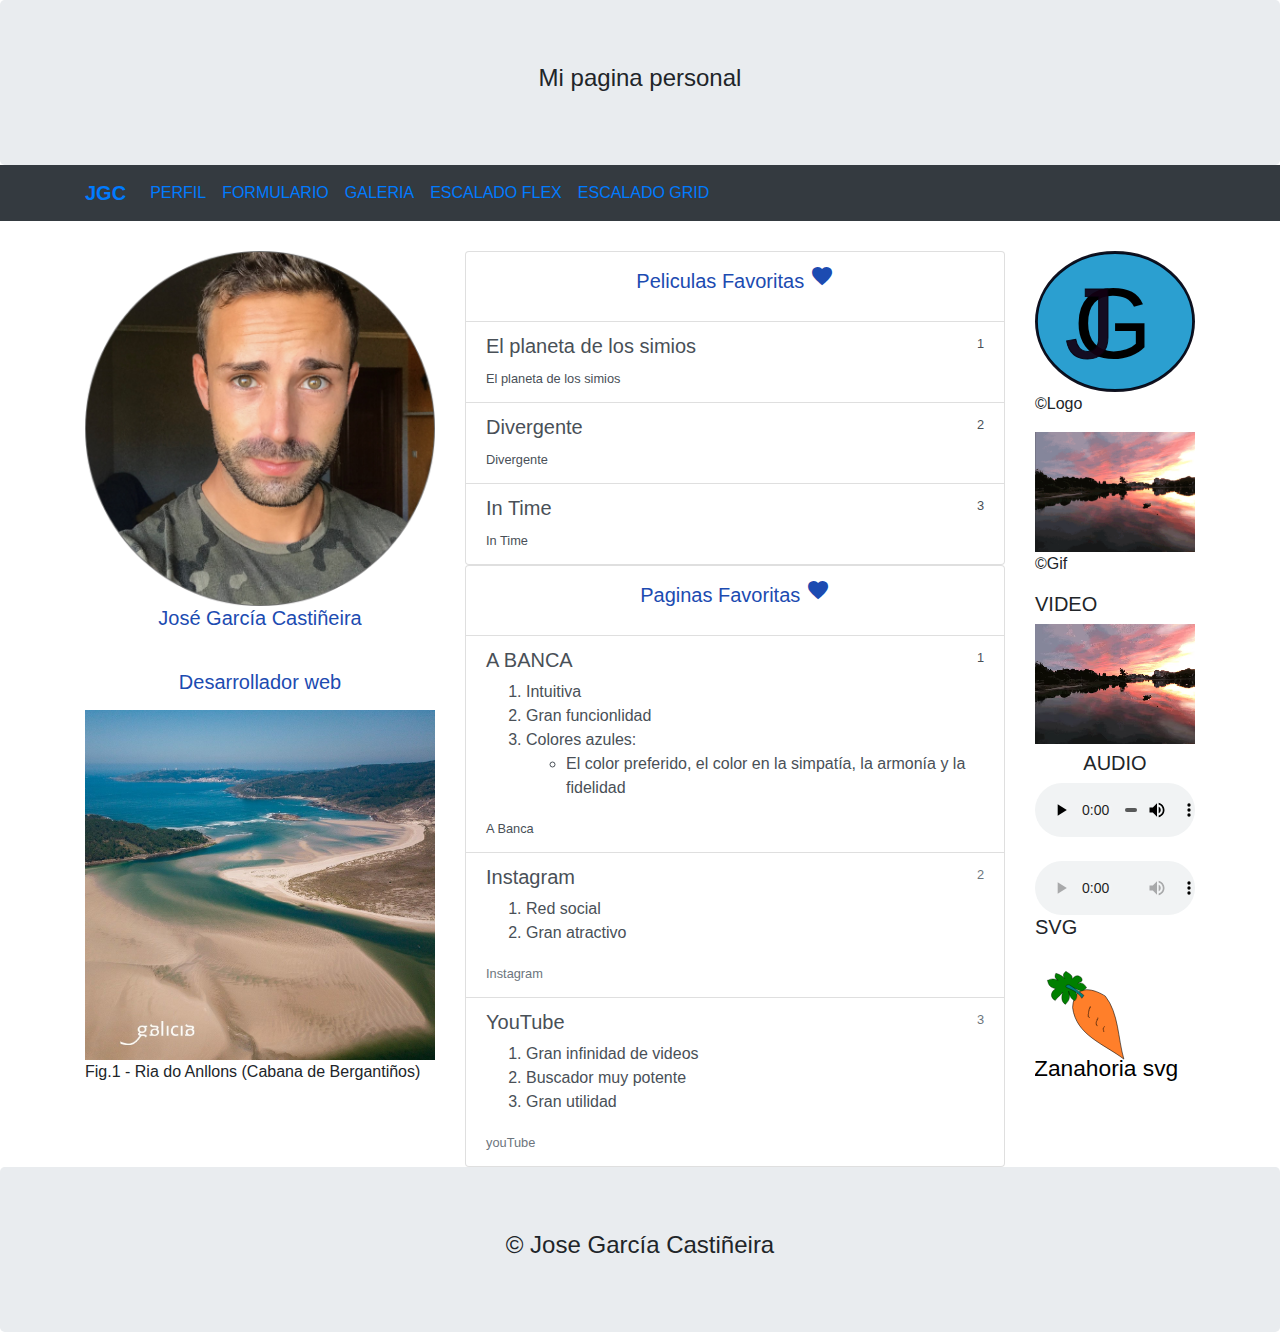
==== index.html @ ab986555 "WebPersonal" ====
<!DOCTYPE html>
<html lang="en">

<head>
    <title>José García Castiñeira</title>
    <meta charset="utf-8">
    <meta name="viewport" content="width=device-width, initial-scale=1">

    <link rel="stylesheet" href="https://maxcdn.bootstrapcdn.com/bootstrap/4.3.1/css/bootstrap.min.css">
    <script src="https://ajax.googleapis.com/ajax/libs/jquery/3.4.1/jquery.min.js"></script>
    <script src="https://cdnjs.cloudflare.com/ajax/libs/popper.js/1.14.7/umd/popper.min.js"></script>
    <script src="https://maxcdn.bootstrapcdn.com/bootstrap/4.3.1/js/bootstrap.min.js"></script>
    <link href="https://fonts.googleapis.com/icon?family=Material+Icons" rel="stylesheet">
    <link href="CSS\mdb.min.css" rel="stylesheet">
    <link href="css/style.css" rel="stylesheet">

</head>

<body class="near-moon-gradient">

    <div class="jumbotron text-center aqua-gradient" style="margin-bottom:0">
        <h4>Mi pagina personal</h4>
    </div>
    <!-- Navbar -->
    <nav class="navbar navbar-expand-sm bg-dark navbar-darkr">
        <div class="container">
            <a class="navbar-brand" href="#">
                <strong>JGC</strong>
            </a>
            <picture>
                <source media="(min-width:250px)" srcset="IMG\logoBueno.svg">
            </picture>
            <button class="navbar-toggler" type="button" data-toggle="collapse" data-target="#navbarSupportedContent-7" aria-controls="navbarSupportedContent-7" aria-expanded="false" aria-label="Toggle navigation">
                <span class="navbar-toggler-icon"></span>
            </button>
            <div class="collapse navbar-collapse" id="navbarSupportedContent-7">
                <ul class="navbar-nav mr-auto">
                    <li class="nav-item active">
                        <a class="nav-link" href="index.html">PERFIL
                        </a>
                    </li>
                    <li class="nav-item">
                        <a class="nav-link" href="Formulario.html">FORMULARIO</a>
                    </li>
                    <li class="nav-item">
                        <a class="nav-link" href="Galeria.html">GALERIA</a>
                    </li>
                    <li class="nav-item">
                        <a class="nav-link" href="Escalado.html">ESCALADO FLEX</a>
                    </li>
                    <li class="nav-item">
                        <a class="nav-link" href="EscaladoGrid.html">ESCALADO GRID</a>
                    </li>
                </ul>
            </div>
        </div>
    </nav>
    <!-- Navbar -->

    <div class="container" style="margin-top:30px">
        <div class="row">
            <div class="col-sm-4">
                <!--     <h2>Sobre mi:</h2> -->
                <div class="grow"><img src="resources\images\eu.png"></div>
                <h5 class="sm-4 text-center">
                    <p>José García Castiñeira</p><br>
                    <p>Desarrollador web</p>
                </h5>
                <div>
                    <figure>
                        <a href="resources/images/gallery/IMG_2796.JPG">
                            <img src="resources/images/gallery/IMG_2796.JPG"></a>
                        <figcaption>Fig.1 - Ria do Anllons (Cabana de Bergantiños)</figcaption>
                    </figure>
                </div>
                <hr class="d-sm-none">
            </div>
            <div class="col-sm-6">
                <div class="list-group">
                    <a class="list-group-item list-group-item-action flex-column align-items-start">

                        <h5 class="text-center">
                            <p>Peliculas Favoritas <i class="material-icons">
                                    favorite
                                </i></p>
                        </h5>

                    </a>
                    <a href=" https://www.youtube.com/watch?v=GJK9XU41SvA" class="list-group-item list-group-item-action flex-column align-items-start">
                        <div class="d-flex w-100 justify-content-between">
                            <h5>El planeta de los simios</h5>
                            <small>1</small>
                        </div>

                        <small>El planeta de los simios</small>
                    </a>

                    <a href="https://www.youtube.com/watch?v=GJK9XU41SvA" class="list-group-item list-group-item-action flex-column align-items-start">
                        <div class="d-flex w-100 justify-content-between">
                            <h5>Divergente</h5>
                            <small>2</small>
                        </div>

                        <small>Divergente</small>
                    </a>
                    <a href=" https://www.youtube.com/watch?v=GJK9XU41SvA" class="list-group-item list-group-item-action flex-column align-items-start">
                        <div class="d-flex w-100 justify-content-between">
                            <h5>In Time</h5>
                            <small>3</small>
                        </div>

                        <small>In Time</small>
                    </a>
                </div>

                <!--  <h2>Peliculas Favoritas</h2>
                <i class="fas fa-heart"></i>
                <i class="material-icons">
                    favorite
                </i>
                <a href=" https://www.youtube.com/watch?v=GJK9XU41SvA">
                    <p>El planeta de los simios</p>
                </a>
                <a href="https://www.youtube.com/watch?v=_MHJPwThKNQ">
                    <p>Divergente</p>
                </a>

                <a href="https://www.youtube.com/watch?v=ECtK_IR4j5I">
                    <p>Joker</p>
                </a>
                <a href="https://www.youtube.com/watch?v=7e4Jv0WTbn8">
                    <p>In Time</p>
                </a>
                <br> -->
                <div class="list-group">
                    <a class="list-group-item list-group-item-action flex-column align-items-start">

                        <h5 class="text-center">

                            <p style="color:rgb(28, 75, 177)">Paginas Favoritas <i class="material-icons">
                                    favorite
                                </i> </p>
                        </h5>

                    </a>
                    <a href="https://www.abanca.com/es/?&utm_content=marca_Carat&gclid=CjwKCAiArJjvBRACEiwA-WiqqyFRTUQ_d_FCtkLihYFYNo_vbqElLNjin2PAc9makme5KEeBNAuZVhoCVbEQAvD_BwE&gclsrc=aw.ds" class="list-group-item list-group-item-action flex-column align-items-start">
                        <div class="d-flex w-100 justify-content-between">
                            <h5>A BANCA</h5>
                            <small>1</small>
                        </div>
                        <ol>
                            <li>Intuitiva </li>

                            <li>Gran funcionlidad</li>

                            <li>Colores azules:
                                <ul>
                                    <li>El color preferido, el color en la simpatía, la armonía y la fidelidad</li>
                                </ul>
                            </li>

                        </ol>
                        <small>A Banca</small>
                    </a>

                    <a href="https://www.instagram.com/" class="list-group-item list-group-item-action flex-column align-items-start">
                        <div class="d-flex w-100 justify-content-between">
                            <h5>Instagram</h5>
                            <small class="text-muted">2</small>
                        </div>
                        <ol>
                            <li>Red social </li>

                            <li>Gran atractivo</li>
                        </ol>

                        <small class="text-muted">Instagram</small>
                    </a>
                    <a href="https://www.youtube.com/?hl=es&gl=ES" class="list-group-item list-group-item-action flex-column align-items-start">
                        <div class="d-flex w-100 justify-content-between">
                            <h5>YouTube</h5>
                            <small class="text-muted">3</small>
                        </div>
                        <ol>
                            <li>Gran infinidad de videos</li>
                            <li>Buscador muy potente</li>
                            <li>Gran utilidad</li>
                        </ol>
                        <small class="text-muted">youTube</small>
                    </a>
                </div>


            </div>

            <div class="col-sm-2">


                <div class="grow">
                    <figure>
                        <a href="resources/images/logoTextoBien.svg">
                            <img class="img-fluid" src="resources/images/logoTextoBien.svg" style="width:100%"></a>
                        <figcaption>&copy;Logo</figcaption>
                    </figure>
                </div>

                <div>

                    <figure>
                        <a href="resources/images/1_ActividadGimp.gif">
                            <img class="img-fluid" src="resources/images/1_ActividadGimp.gif" style="width:100%;margin: 0 auto; display: block"></a>
                        <figcaption>&copy;Gif</figcaption>
                    </figure>
                </div>

                <div class="justify-content-md-center">
                    <h5>VIDEO</h5>
                    <video width="100%" height="auto" autoplay loop muted playsinline>
                        <source src="resources\video\11_ActividadGimp_Gif_ffmpeg.webm" type="video/webm">
                        <source src="resources\video\10_ActividadGimp_Giff_ffmpeg.mp4" type="video/mp4">
                    </video>
                </div>
                <h5 class="text-center">AUDIO</h5>
                <!--  AUDIO TROZO con 3D-->

                <div class="grow">
                    <audio controls style="width:100%;margin: 0 auto; display: block">
                        <source src="resources\audio\8_AudioRecortado.ogg" type="audio/ogg">
                        <source src="resources\audio\9_AudioRecortado.mp3" type="audio/mpeg">
                        Your browser does not support the audio element.
                    </audio></div>
                <br>
                <div class="justify-content-md-center">
                    <audio controls style="width:100%;margin: auto; display: block">
                        <!--  AUDIO ENTERO -->
                        <source src="resources\audio\7_AudioOriginal.mp3" style="margin: 0 auto; display: block;"
                            type="audio/mpeg">
                        Your browser does not support the audio element.
                    </audio></div>
                <h5>SVG</h5>
                <br>
                <!-- Grid column -->
                <div>
                    <img style="width:100%; height:auto" class="img-fluid" src="resources/images/12_Zanahorias.svg" alt="Card image cap">
                </div>
                <!-- Grid column -->


            </div>
        </div>
    </div>

    </div>
    <footer>
        <div class="jumbotron text-center aqua-gradient" style="margin-bottom:0;">
            <h4>&copy; Jose García Castiñeira</h4>
        </div>
    </footer>
</body>

</html>
---- css/style.css ----
.grow {
        transition: all .2s ease-in-out;
    }
    
    .grow:hover {
        transform: scale(1.1);
    }
    
    p {
        color: rgb(28, 75, 177)
    }
    
    img {
        width: 100%;
    }
    
    * {
        font-family: Arial, Helvetica, sans-serif;
    }
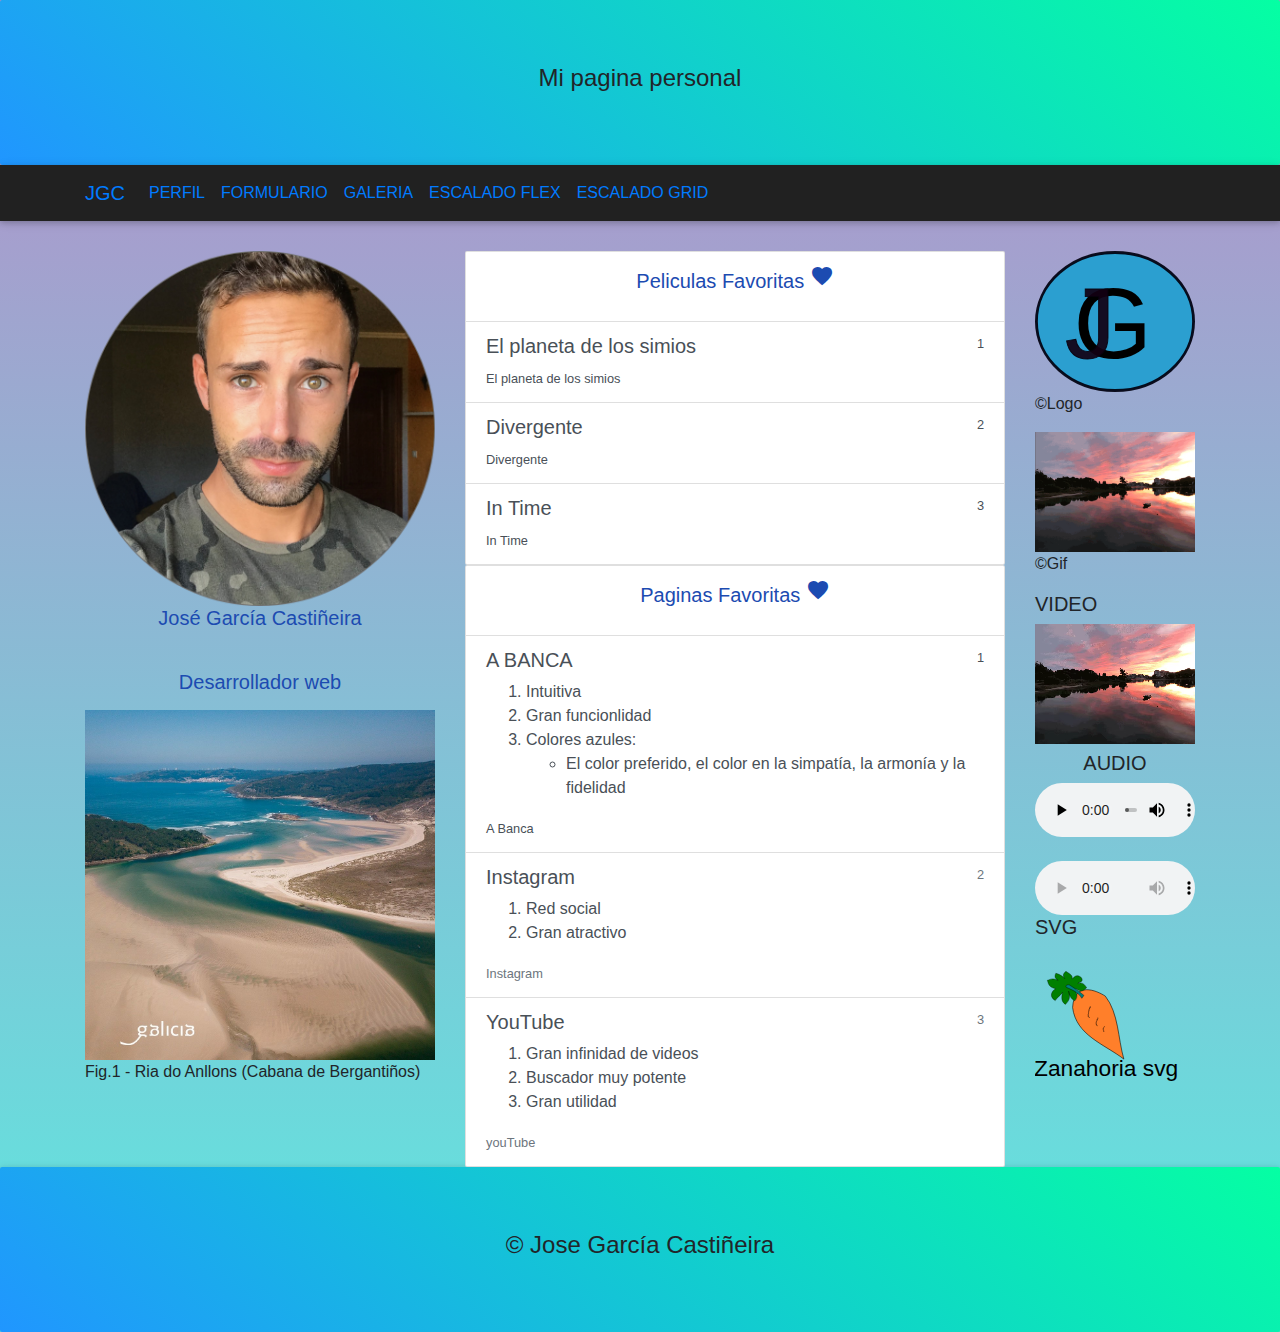
==== commit ca07be6a: "fix" ====
--- a/index.html
+++ b/index.html
@@ -11,7 +11,7 @@
     <script src="https://cdnjs.cloudflare.com/ajax/libs/popper.js/1.14.7/umd/popper.min.js"></script>
     <script src="https://maxcdn.bootstrapcdn.com/bootstrap/4.3.1/js/bootstrap.min.js"></script>
     <link href="https://fonts.googleapis.com/icon?family=Material+Icons" rel="stylesheet">
-    <link href="CSS\mdb.min.css" rel="stylesheet">
+    <link href="css\mdb.min.css" rel="stylesheet">
     <link href="css/style.css" rel="stylesheet">
 
 </head>
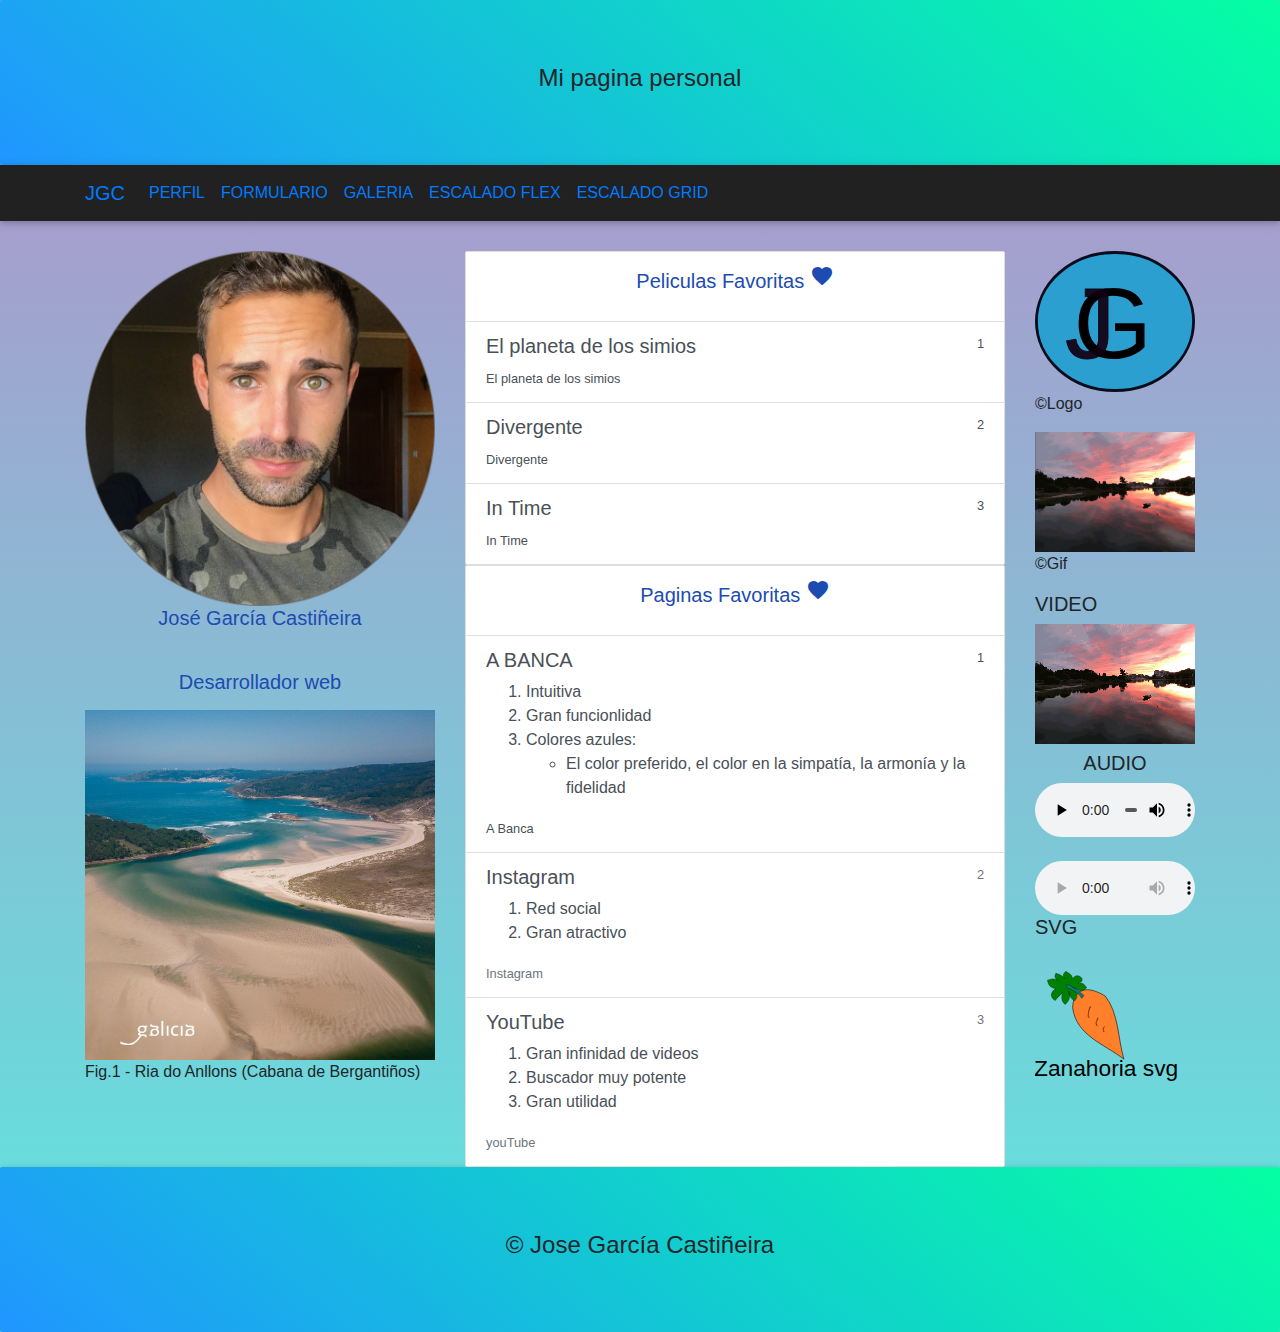
==== commit f90e3ca1: "fix" ====
--- a/index.html
+++ b/index.html
@@ -11,7 +11,7 @@
     <script src="https://cdnjs.cloudflare.com/ajax/libs/popper.js/1.14.7/umd/popper.min.js"></script>
     <script src="https://maxcdn.bootstrapcdn.com/bootstrap/4.3.1/js/bootstrap.min.js"></script>
     <link href="https://fonts.googleapis.com/icon?family=Material+Icons" rel="stylesheet">
-    <link href="css\mdb.min.css" rel="stylesheet">
+    <link href="css/mdb.min.css" rel="stylesheet">
     <link href="css/style.css" rel="stylesheet">
 
 </head>
